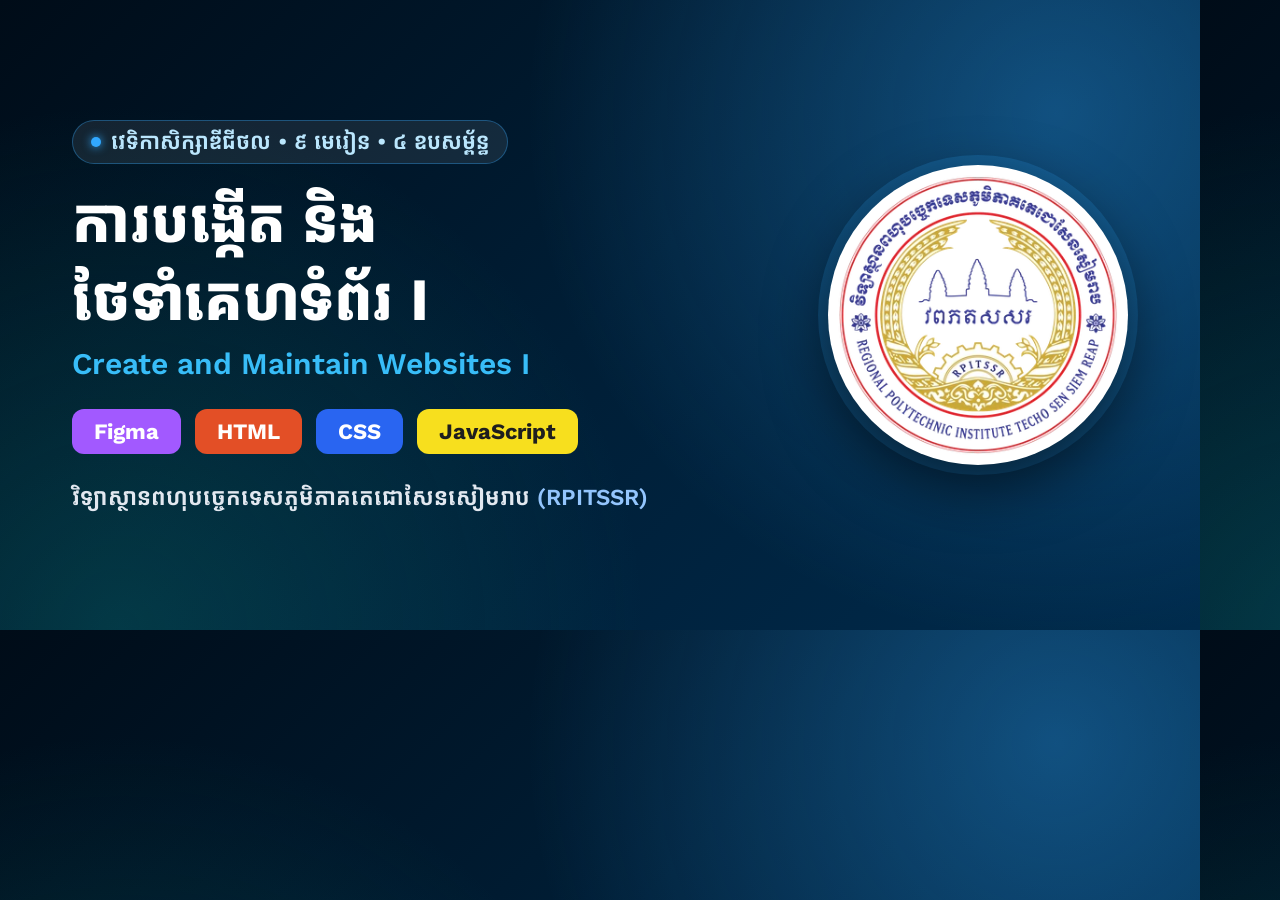
==== tools/og-image.html @ 5db86e46 "Initial release: Create and Maintain Websites I interactive course platform ការបង្កើត និងថែទាំគេហទំព" ====
<!doctype html>
<!--
  Template for the link-preview image (images/og-image.jpg) shown when the site link is
  shared on Telegram, Facebook, Messenger, etc.
-->
<html lang="km">

<head>
  <meta charset="utf-8">
  <title>Share image - Create and Maintain Websites I</title>
  <link
    href="https://fonts.googleapis.com/css2?family=Kantumruy+Pro:wght@400;600;700&family=Work+Sans:wght@500;600;700&display=swap"
    rel="stylesheet">
  <style>
    html,
    body {
      margin: 0;
      width: 1200px;
      height: 630px;
      overflow: hidden;
    }

    body {
      font-family: 'Work Sans', 'Kantumruy Pro', sans-serif;
      color: #f8fafc;
      background:
      radial-gradient(circle at 88% 18%, rgba(49, 168, 255, .35), transparent 45%),
      radial-gradient(circle at 10% 100%, rgba(13, 148, 136, .25), transparent 42%),
      linear-gradient(135deg, #000c18 0%, #001e36 50%, #002b4d 100%);
      display: flex;
      align-items: center;
      padding: 0 72px;
      box-sizing: border-box;
      gap: 56px;
    }

    .text {
      flex: 1;
      min-width: 0;
    }

    .badge {
      display: inline-flex;
      align-items: center;
      gap: 10px;
      padding: 8px 18px;
      border-radius: 999px;
      background: rgba(255, 255, 255, .08);
      border: 1px solid rgba(49, 168, 255, .35);
      font: 600 22px 'Kantumruy Pro', sans-serif;
      color: #bae6fd;
    }

    .badge i {
      width: 10px;
      height: 10px;
      border-radius: 50%;
      background: #31a8ff;
      display: block;
      box-shadow: 0 0 10px #31a8ff;
    }

    h1 {
      font: 700 60px/1.3 'Kantumruy Pro', sans-serif;
      margin: 20px 0 6px;
      letter-spacing: -0.5px;
      color: #ffffff;
    }


    .en {
      font: 600 30px 'Work Sans', sans-serif;
      color: #38bdf8;
      margin: 0 0 28px;
    }

    .apps {
      display: flex;
      gap: 14px;
      margin-bottom: 30px;
    }

    .app {
      font: 700 22px 'Work Sans', sans-serif;
      padding: 10px 22px;
      border-radius: 12px;
      color: #fff;
    }


    .figma-badge {
      background: #a259ff;
    }

    .html-badge {
      background: #e34f26;
    }

    .css-badge {
      background: #2965f1;
    }

    .js-badge {
      background: #f7df1e;
      color: #1e1e1e;
    }

    .meta {
      font: 600 23px 'Kantumruy Pro', sans-serif;
      color: #e2e8f0;
    }

    .meta span {
      color: #93c5fd;
    }

    .logo {
      width: 300px;
      height: 300px;
      flex-shrink: 0;
      border-radius: 50%;
      background: #fff;
      display: flex;
      align-items: center;
      justify-content: center;
      box-shadow: 0 20px 60px rgba(0, 0, 0, .6), 0 0 0 10px rgba(49, 168, 255, .2);
    }

    .logo img {
      width: 280px;
      height: 280px;
      object-fit: contain;
    }
  </style>
</head>

<body>
  <div class="text">
    <div class="badge"><i></i>វេទិកាសិក្សាឌីជីថល • ៩ មេរៀន • ៤ ឧបសម្ព័ន្ធ</div>
    <h1>ការបង្កើត និង<br>ថែទាំគេហទំព័រ I</h1>
    <p class="en">Create and Maintain Websites I</p>
    <div class="apps">
      <div class="app figma-badge">Figma</div>
      <div class="app html-badge">HTML</div>
      <div class="app css-badge">CSS</div>
      <div class="app js-badge">JavaScript</div>
    </div>
    <div class="meta">វិទ្យាស្ថានពហុបច្ចេកទេសភូមិភាគតេជោសែនសៀមរាប <span>(RPITSSR)</span></div>
  </div>
  <div class="logo"><img src="../images/logo.webp" alt="RPITSSR Logo"></div>
</body>

</html>
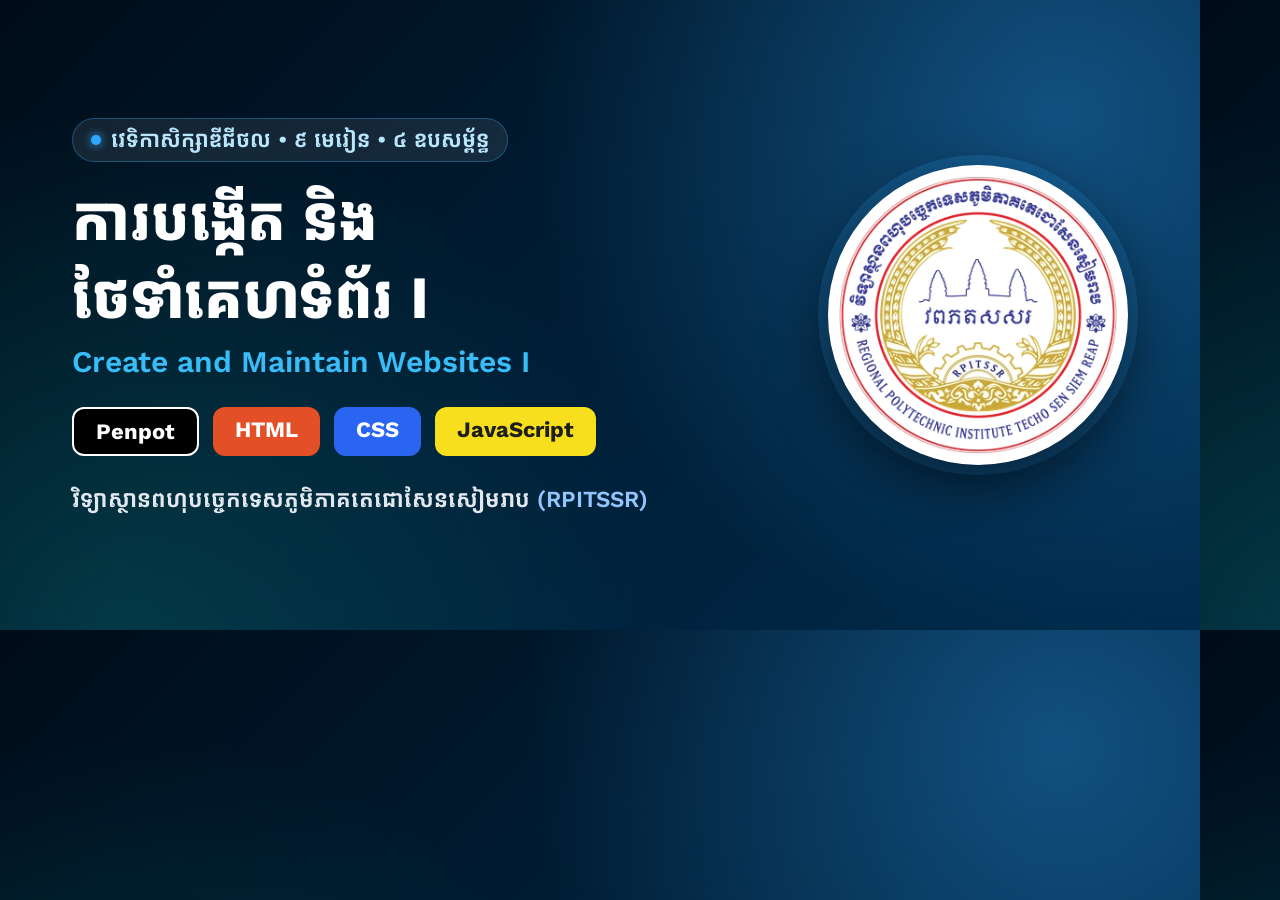
==== commit 3f59f419: "Replace Figma with Penpot in lessons and app Lesson 1 now teaches Penpot (Boards, Flex Layout, Ctrl+" ====
--- a/tools/og-image.html
+++ b/tools/og-image.html
@@ -89,7 +89,8 @@
 
 
     .figma-badge {
-      background: #a259ff;
+      background: #000000;
+      border: 2px solid #ffffff;
     }
 
     .html-badge {
@@ -140,7 +141,7 @@
     <h1>ការបង្កើត និង<br>ថែទាំគេហទំព័រ I</h1>
     <p class="en">Create and Maintain Websites I</p>
     <div class="apps">
-      <div class="app figma-badge">Figma</div>
+      <div class="app figma-badge">Penpot</div>
       <div class="app html-badge">HTML</div>
       <div class="app css-badge">CSS</div>
       <div class="app js-badge">JavaScript</div>
